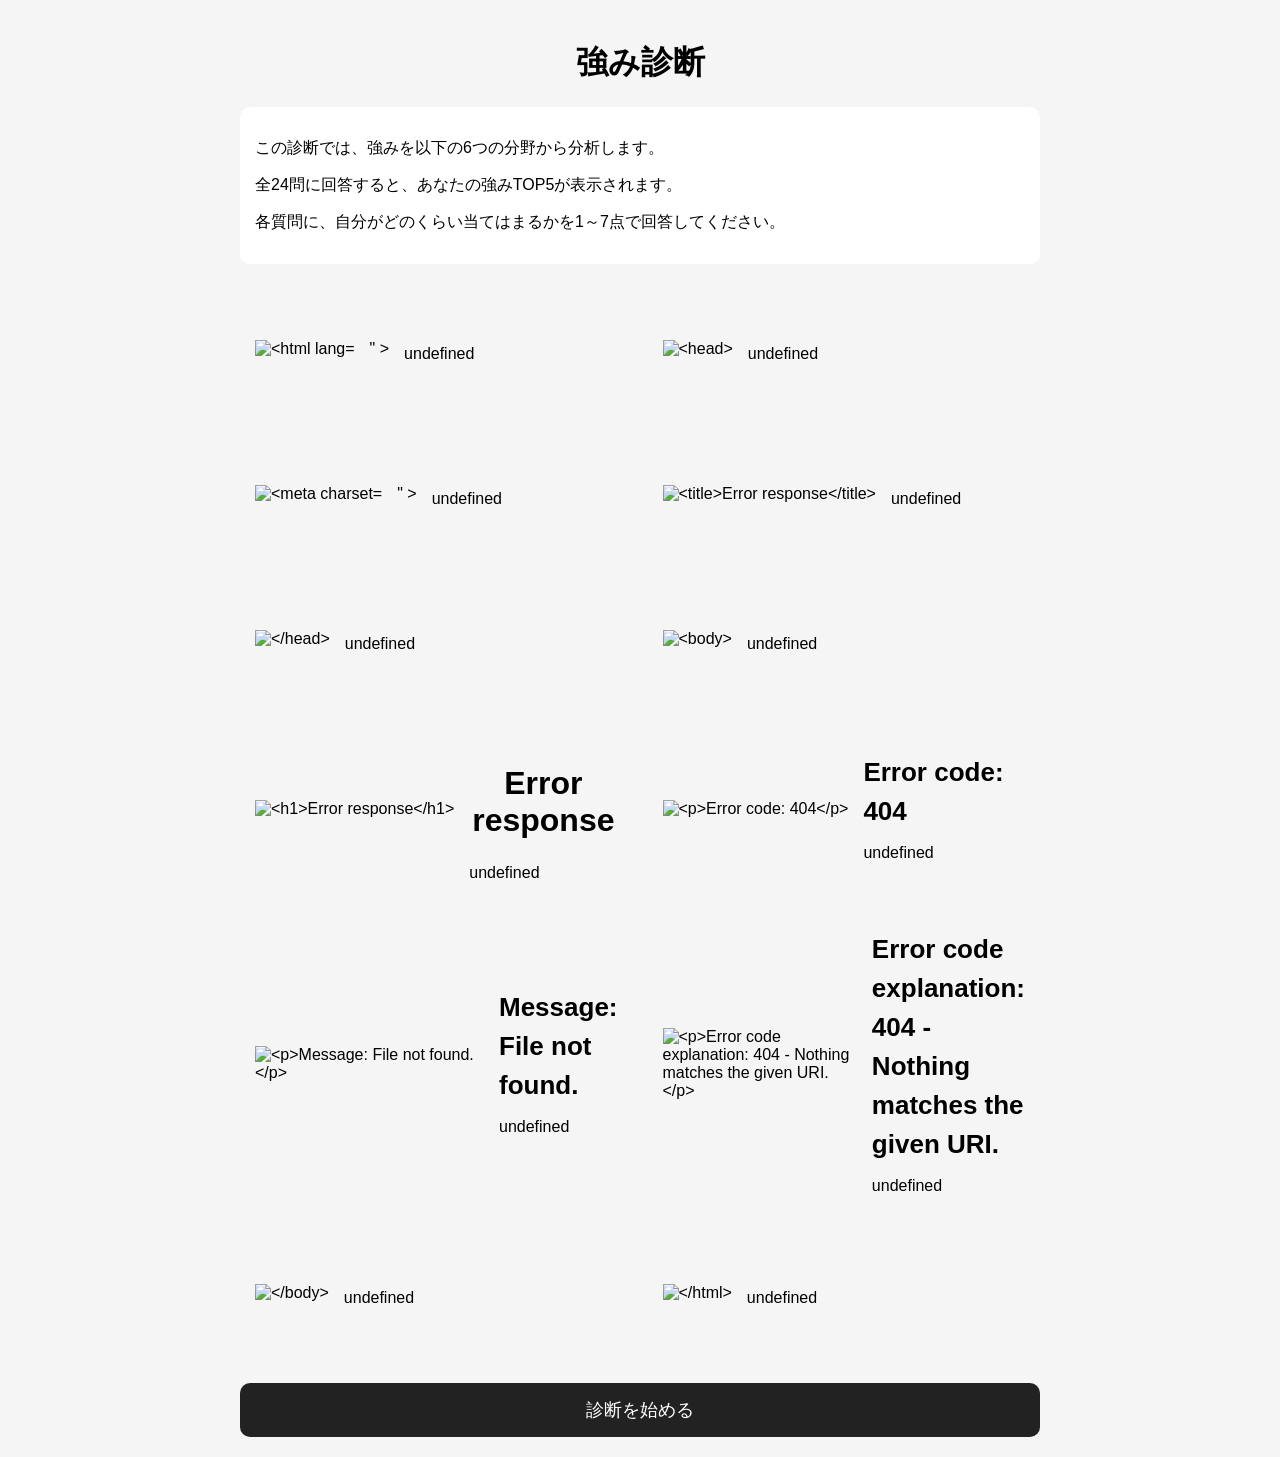
==== index.html @ bc5be619 "Add files via upload" ====
<!DOCTYPE html>
<html lang="ja">

<head>
    <meta charset="UTF-8">
    <meta name="viewport" content="width=device-width, initial-scale=1.0">
    <title>強み診断</title>

    <style>
        body {
            font-family: sans-serif;
            background-color: #f5f5f5;
            margin: 0;
            padding: 20px;
        }

        .container {
            max-width: 800px;
            margin: auto;
        }

        h1 {
            text-align: center;
        }

        .description {
            background: white;
            padding: 15px;
            border-radius: 10px;
            margin-bottom: 20px;
        }

        .image-grid {
            display: grid;
            grid-template-columns: repeat(2, 1fr);
            gap: 15px;
        }

        .image-card {
    	    border-radius: 10px;
    	    padding: 15px;
	    min-height:100px;
    	    display: flex;
   	    align-items: center;
    	    gap: 15px;
	}

	.category-text h3{
	    margin:0 0 10px 0;
	    font-size:26px;
	    font-weight:bold;
	}
	.category-text p{
	    margin:0;
	    line-height:1.5;
	}
	.category-text{
	    flex:1;
	    display:flex;
	    flex-direction:column;
	    justify-content:center;
	}

        .start-button {
            margin-top: 25px;
        }

        .start-button button {
            width: 100%;
            padding: 15px;
            font-size: 18px;
            border: none;
            border-radius: 10px;
            background-color: #222222;
            color: white;
            cursor: pointer;
        }

        .start-button button:hover {
            background-color: #43a047;
        }

        @media (max-width: 600px) {
            .image-grid {
                grid-template-columns: 1fr;
            }
        }
    </style>
</head>

<body>

    <div class="container">

        <h1>強み診断</h1>

        <div class="description">
            <p>
                この診断では、強みを以下の6つの分野から分析します。
            </p>

            <p>
                全24問に回答すると、あなたの強みTOP5が表示されます。
            </p>

            <p>
                各質問に、自分がどのくらい当てはまるかを1～7点で回答してください。
            </p>
        </div>

        <div
            class="image-grid"
            id="categoryGrid"
        ></div>

        <div class="start-button">
            <button class="main-button" onclick="location.href='question.html'">
                診断を始める
            </button>
        </div>

    </div>

    <script>
        fetch("data/category.csv")
            .then(response => response.text())
            .then(data => {

                const lines = data.trim().split(/\r?\n/);
                lines.slice(1).forEach(line => {

                    const [
                        category,
                        image,
                        color,
                        barColor,
                        text
                    ] = line.split(",");

                    document.getElementById("categoryGrid").innerHTML += `
                        <div
                            class="image-card"
                            style="background-color: ${color};"
                        >

                            <img
                                src="${image}"
                                alt="${category}"
                            >

                            <div class="category-text">

                                <h3>
                                    ${category}
                                </h3>

                                <p>
                                    ${text}
                                </p>

                            </div>

                        </div>
                    `;
        	});
    	    });

    </script>

</body>

</html>
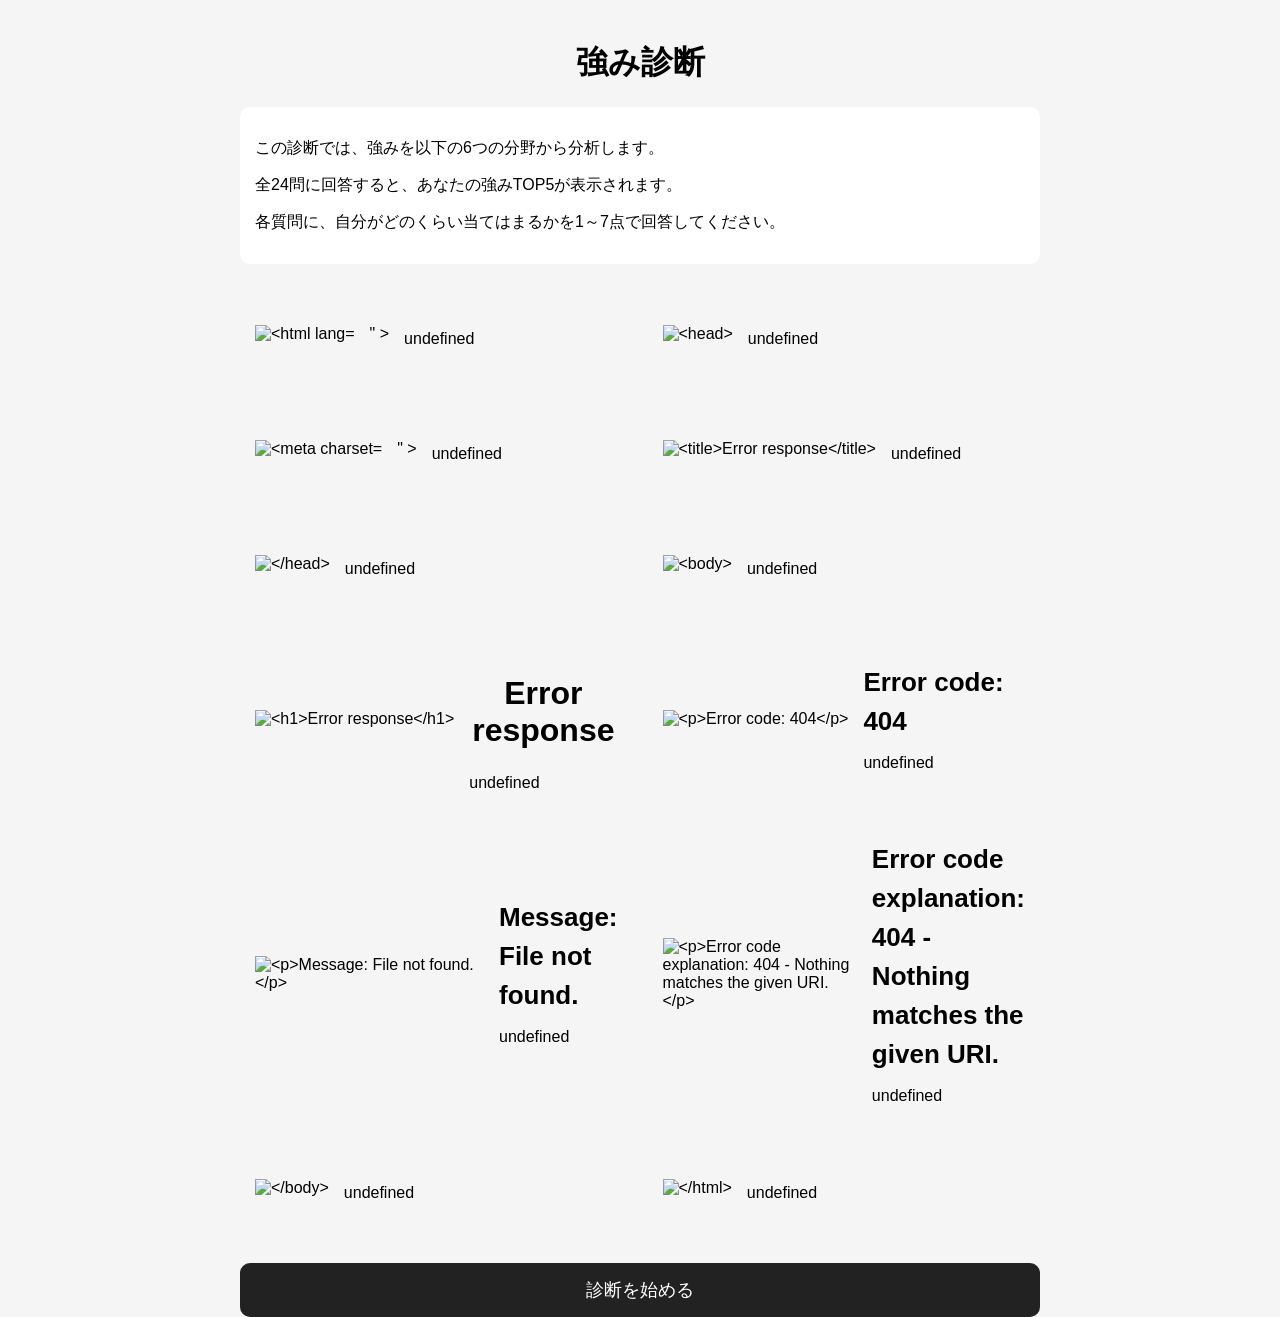
==== commit 41d0de09: "Add files via upload" ====
--- a/index.html
+++ b/index.html
@@ -6,91 +6,12 @@
     <meta charset="UTF-8">
     <meta name="viewport" content="width=device-width, initial-scale=1.0">
     <title>強み診断</title>
-
-    <style>
-        body {
-            font-family: sans-serif;
-            background-color: #f5f5f5;
-            margin: 0;
-            padding: 20px;
-        }
-
-        .container {
-            max-width: 800px;
-            margin: auto;
-        }
-
-        h1 {
-            text-align: center;
-        }
-
-        .description {
-            background: white;
-            padding: 15px;
-            border-radius: 10px;
-            margin-bottom: 20px;
-        }
-
-        .image-grid {
-            display: grid;
-            grid-template-columns: repeat(2, 1fr);
-            gap: 15px;
-        }
-
-        .image-card {
-    	    border-radius: 10px;
-    	    padding: 15px;
-	    min-height:100px;
-    	    display: flex;
-   	    align-items: center;
-    	    gap: 15px;
-	}
-
-	.category-text h3{
-	    margin:0 0 10px 0;
-	    font-size:26px;
-	    font-weight:bold;
-	}
-	.category-text p{
-	    margin:0;
-	    line-height:1.5;
-	}
-	.category-text{
-	    flex:1;
-	    display:flex;
-	    flex-direction:column;
-	    justify-content:center;
-	}
-
-        .start-button {
-            margin-top: 25px;
-        }
-
-        .start-button button {
-            width: 100%;
-            padding: 15px;
-            font-size: 18px;
-            border: none;
-            border-radius: 10px;
-            background-color: #222222;
-            color: white;
-            cursor: pointer;
-        }
-
-        .start-button button:hover {
-            background-color: #43a047;
-        }
-
-        @media (max-width: 600px) {
-            .image-grid {
-                grid-template-columns: 1fr;
-            }
-        }
-    </style>
+    <link rel="stylesheet" href="style.css">
 </head>
 
-<body>
+<body class="page-index">
 
+    <div class="index-scale-frame">
     <div class="container">
 
         <h1>強み診断</h1>
@@ -120,6 +41,7 @@
             </button>
         </div>
 
+    </div>
     </div>
 
     <script>
@@ -166,6 +88,24 @@
         	});
     	    });
 
+        function fitIndexPage() {
+            const frame = document.querySelector(".index-scale-frame");
+            const container = document.querySelector(".page-index .container");
+            if (!frame || !container) return;
+
+            const bodyStyle = getComputedStyle(document.body);
+            const availableWidth = window.innerWidth
+                - parseFloat(bodyStyle.paddingLeft)
+                - parseFloat(bodyStyle.paddingRight);
+            const scale = Math.min(1, availableWidth / 800);
+
+            container.style.transform = `scale(${scale})`;
+            frame.style.height = `${container.offsetHeight * scale}px`;
+        }
+
+        window.addEventListener("load", fitIndexPage);
+        window.addEventListener("resize", fitIndexPage);
+
     </script>
 
 </body>
--- a/style.css
+++ b/style.css
@@ -0,0 +1,303 @@
+/* ===== 3ページ共通 ===== */
+* {
+    box-sizing: border-box;
+}
+
+html,
+body {
+    margin: 0;
+}
+
+body {
+    font-family: sans-serif;
+    background: #f5f5f5;
+    padding: clamp(8px, 2.5vw, 20px);
+}
+
+h1 {
+    text-align: center;
+}
+
+button {
+    font-family: inherit;
+}
+
+.main-button {
+    width: 100%;
+    padding: 15px;
+    font-size: 18px;
+    border: none;
+    border-radius: 10px;
+    background-color: #222222;
+    color: white;
+    cursor: pointer;
+}
+
+.main-button:hover {
+    background-color: #43a047;
+}
+
+/* ===== index.html ===== */
+.page-index {
+    overflow-x: hidden;
+}
+
+.page-index .index-scale-frame {
+    width: 100%;
+    display: flex;
+    justify-content: center;
+    align-items: flex-start;
+}
+
+.page-index .container {
+    width: 800px;
+    flex: 0 0 800px;
+    transform-origin: top center;
+}
+
+.page-index .description {
+    background: white;
+    padding: 15px;
+    border-radius: 10px;
+    margin-bottom: 20px;
+}
+
+.page-index .image-grid {
+    display: grid;
+    grid-template-columns: repeat(2, 1fr);
+    gap: 15px;
+}
+
+.page-index .image-card {
+    border-radius: 10px;
+    padding: 15px;
+    min-height: 100px;
+    display: flex;
+    align-items: center;
+    gap: 15px;
+}
+
+.page-index .category-text {
+    flex: 1;
+    display: flex;
+    flex-direction: column;
+    justify-content: center;
+}
+
+.page-index .category-text h3 {
+    margin: 0 0 10px;
+    font-size: 26px;
+    font-weight: bold;
+}
+
+.page-index .category-text p {
+    margin: 0;
+    line-height: 1.5;
+}
+
+.page-index .start-button {
+    margin-top: 25px;
+}
+
+/* ===== question.html ===== */
+.page-question {
+    max-width: 840px;
+    margin: auto;
+}
+
+.page-question .question-card {
+    background: white;
+    padding: 30px;
+    border-radius: 15px;
+    margin-bottom: 25px;
+    box-shadow: 0 4px 12px rgba(0, 0, 0, 0.08);
+}
+
+.page-question .question-number {
+    color: #777;
+    font-size: 16px;
+    margin-bottom: 15px;
+}
+
+.page-question .question-text {
+    font-size: 20px;
+    line-height: 1.8;
+    margin-bottom: 10px;
+}
+
+.page-question .score-buttons {
+    display: flex;
+    justify-content: space-between;
+    margin: 30px 0;
+}
+
+.page-question .score-buttons button {
+    width: 60px;
+    height: 60px;
+    border-radius: 50%;
+    border: none;
+    cursor: pointer;
+    background: #efefef;
+    font-size: 18px;
+    font-weight: bold;
+}
+
+.page-question .score-buttons button.selected {
+    background: #43a047;
+    color: white;
+}
+
+.page-question .score-labels {
+    display: flex;
+    justify-content: space-between;
+    margin-bottom: 30px;
+    color: #888;
+    font-size: 13px;
+}
+
+.page-question .result-button {
+    margin-top: 25px;
+}
+
+.page-question .main-button:disabled {
+    background: #999;
+    cursor: not-allowed;
+}
+
+@media (max-width: 700px) {
+    .page-question {
+        padding: 8px;
+    }
+
+    .page-question .question-card {
+        padding: 18px 14px;
+        margin-bottom: 15px;
+    }
+
+    .page-question .question-text {
+        font-size: clamp(16px, 4.5vw, 20px);
+    }
+
+    .page-question .score-buttons {
+        gap: 5px;
+        margin: 22px 0;
+    }
+
+    .page-question .score-buttons button {
+        width: clamp(38px, 11vw, 60px);
+        height: clamp(38px, 11vw, 60px);
+        font-size: clamp(14px, 4vw, 18px);
+    }
+
+    .page-question .score-labels {
+        font-size: clamp(10px, 3vw, 13px);
+        margin-bottom: 15px;
+    }
+}
+
+/* ===== result.html ===== */
+.page-result {
+    overflow: hidden;
+}
+
+.page-result .result-page-frame {
+    width: 100%;
+    display: flex;
+    justify-content: center;
+    align-items: flex-start;
+}
+
+.page-result .result-card {
+    width: min(800px, 100%);
+    flex: 0 1 800px;
+    background: white;
+    padding: 30px;
+    border-radius: 15px;
+    box-shadow: 0 4px 12px rgba(0, 0, 0, 0.08);
+    transform: scale(var(--result-scale, 1));
+    transform-origin: top center;
+}
+
+.page-result .category-block {
+    margin-bottom: 24px;
+}
+
+.page-result .category-layout {
+    display: flex;
+    align-items: center;
+    gap: 15px;
+}
+
+.page-result .category-icon {
+    width: 70px;
+    height: 70px;
+    object-fit: contain;
+    flex-shrink: 0;
+}
+
+.page-result .category-content,
+.page-result .strength-text {
+    flex: 1;
+    min-width: 0;
+}
+
+.page-result .category-title-row {
+    display: flex;
+    justify-content: space-between;
+    align-items: flex-start;
+    gap: 12px;
+    margin-bottom: 8px;
+    font-weight: bold;
+}
+
+.page-result .category-text {
+    flex: 1;
+    line-height: 1.5;
+}
+
+.page-result .category-percent {
+    white-space: nowrap;
+    font-weight: bold;
+}
+
+.page-result .bar-bg {
+    width: 100%;
+    height: 18px;
+    background: #e5e5e5;
+    border-radius: 20px;
+    overflow: hidden;
+}
+
+.page-result .bar-fill {
+    height: 100%;
+    background: #43a047;
+    border-radius: 20px;
+    transition: 0.5s;
+}
+
+.page-result .strength-card {
+    display: flex;
+    align-items: center;
+    gap: 20px;
+    padding: 20px;
+    border-radius: 15px;
+    margin-bottom: 20px;
+}
+
+.page-result .strength-image {
+    flex-shrink: 0;
+}
+
+.page-result .strength-name {
+    font-size: 32px;
+    font-weight: bold;
+}
+
+.page-result .strength-description {
+    margin-top: 10px;
+    line-height: 1.8;
+}
+
+.page-result .copy-button {
+    margin-top: 20px;
+}
